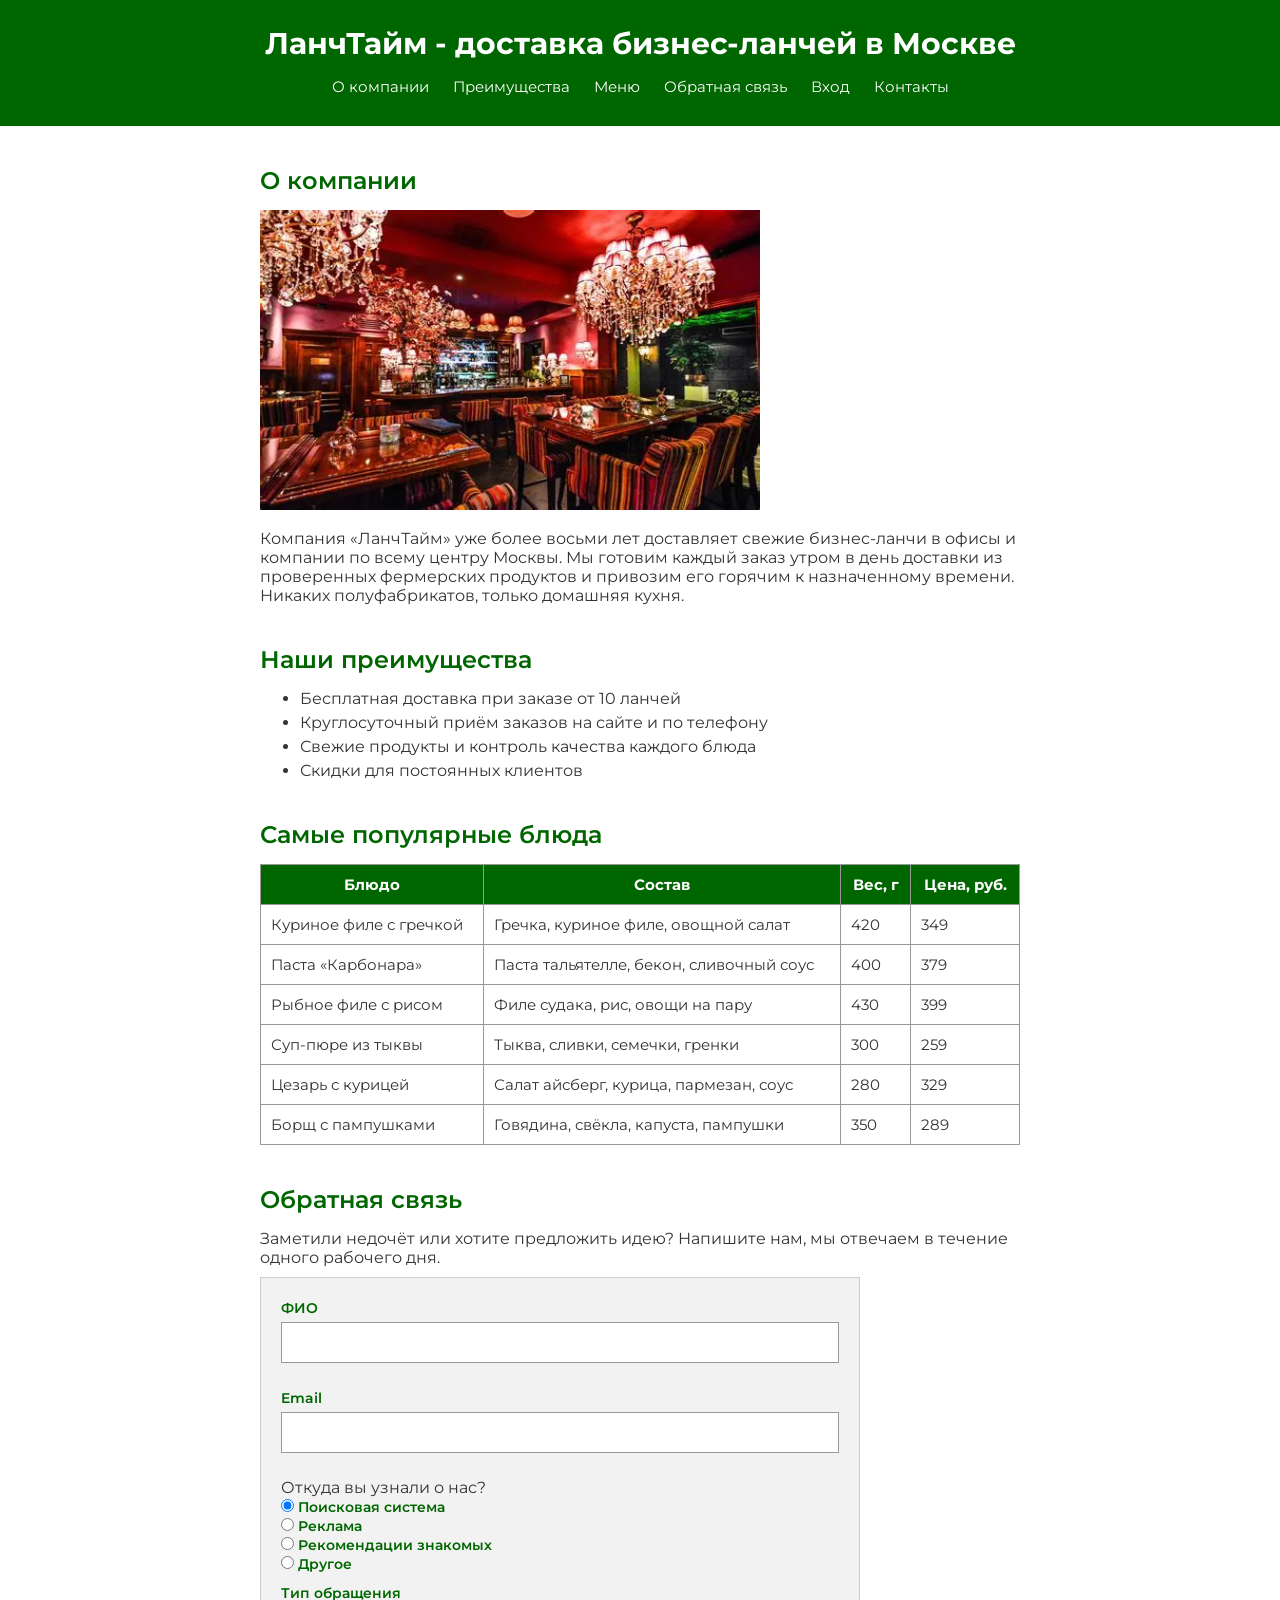
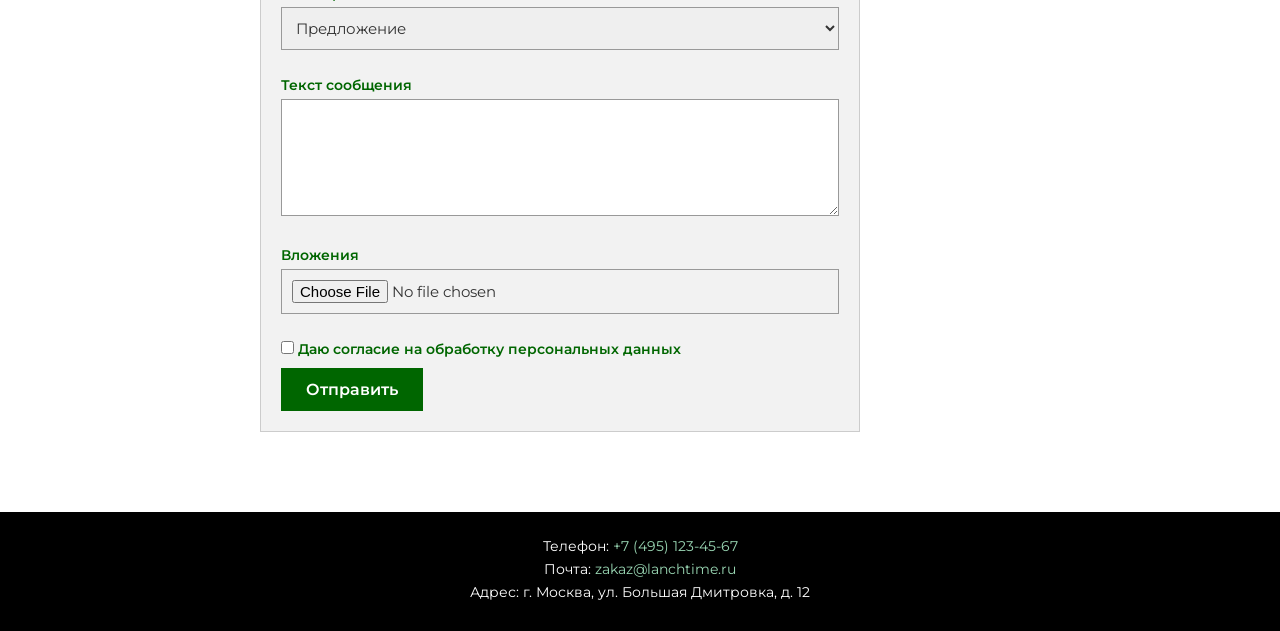
==== index.html @ 79c69cdb "Создание сайта" ====
<!DOCTYPE html>
<html lang="ru">
<head>
  <meta charset="UTF-8">
  <title>ЛанчТайм - доставка бизнес-ланчей в Москве</title>
  <link rel="preconnect" href="https://fonts.googleapis.com">
  <link rel="preconnect" href="https://fonts.gstatic.com" crossorigin>
  <link href="https://fonts.googleapis.com/css2?family=Montserrat&display=swap" rel="stylesheet">
  <link rel="stylesheet" href="style.css">
</head>
<body>
  <header>
    <h1>ЛанчТайм - доставка бизнес-ланчей в Москве</h1>
    <nav>
      <a href="#about">О компании</a>
      <a href="#advantages">Преимущества</a>
      <a href="#menu">Меню</a>
      <a href="#feedback">Обратная связь</a>
      <a href="auth.html">Вход</a>
      <a href="#contacts">Контакты</a>
    </nav>
  </header>

  <main>
    <section id="about">
      <h2>О компании</h2>
      <img src="OIP.jpg" alt="Бизнес-ланч от компании ЛанчТайм">
      <p>Компания «ЛанчТайм» уже более восьми лет доставляет свежие бизнес-ланчи в офисы и компании по всему центру Москвы. Мы готовим каждый заказ утром в день доставки из проверенных фермерских продуктов и привозим его горячим к назначенному времени. Никаких полуфабрикатов, только домашняя кухня.</p>
    </section>

    <section id="advantages">
      <h2>Наши преимущества</h2>
      <ul>
        <li>Бесплатная доставка при заказе от 10 ланчей</li>
        <li>Круглосуточный приём заказов на сайте и по телефону</li>
        <li>Свежие продукты и контроль качества каждого блюда</li>
        <li>Скидки для постоянных клиентов</li>
      </ul>
    </section>

    <section id="menu">
      <h2>Самые популярные блюда</h2>
      <table>
        <tr>
          <th>Блюдо</th>
          <th>Состав</th>
          <th>Вес, г</th>
          <th>Цена, руб.</th>
        </tr>
        <tr>
          <td>Куриное филе с гречкой</td>
          <td>Гречка, куриное филе, овощной салат</td>
          <td>420</td>
          <td>349</td>
        </tr>
        <tr>
          <td>Паста «Карбонара»</td>
          <td>Паста тальятелле, бекон, сливочный соус</td>
          <td>400</td>
          <td>379</td>
        </tr>
        <tr>
          <td>Рыбное филе с рисом</td>
          <td>Филе судака, рис, овощи на пару</td>
          <td>430</td>
          <td>399</td>
        </tr>
        <tr>
          <td>Суп-пюре из тыквы</td>
          <td>Тыква, сливки, семечки, гренки</td>
          <td>300</td>
          <td>259</td>
        </tr>
        <tr>
          <td>Цезарь с курицей</td>
          <td>Салат айсберг, курица, пармезан, соус</td>
          <td>280</td>
          <td>329</td>
        </tr>
        <tr>
          <td>Борщ с пампушками</td>
          <td>Говядина, свёкла, капуста, пампушки</td>
          <td>350</td>
          <td>289</td>
        </tr>
      </table>
    </section>

    <section id="feedback">
      <h2>Обратная связь</h2>
      <p>Заметили недочёт или хотите предложить идею? Напишите нам, мы отвечаем в течение одного рабочего дня.</p>
      <form action="https://httpbin.org/post" method="post" enctype="multipart/form-data">
        <p>
          <label for="fio">ФИО</label>
          <input id="fio" type="text" name="fio">
        </p>
        <p>
          <label for="email">Email</label>
          <input id="email" type="email" name="email">
        </p>
        <p>
          <span>Откуда вы узнали о нас?</span><br>
          <label><input type="radio" name="source" value="search" checked> Поисковая система</label><br>
          <label><input type="radio" name="source" value="ad"> Реклама</label><br>
          <label><input type="radio" name="source" value="friends"> Рекомендации знакомых</label><br>
          <label><input type="radio" name="source" value="other"> Другое</label>
        </p>
        <p>
          <label for="subject">Тип обращения</label>
          <select id="subject" name="subject">
            <option value="proposal">Предложение</option>
            <option value="complaint">Жалоба</option>
          </select>
        </p>
        <p>
          <label for="message">Текст сообщения</label>
          <textarea id="message" name="message" rows="5"></textarea>
        </p>
        <p>
          <label for="attachment">Вложения</label>
          <input id="attachment" type="file" name="attachment">
        </p>
        <p>
          <label><input type="checkbox" name="consent"> Даю согласие на обработку персональных данных</label>
        </p>
        <button type="submit">Отправить</button>
      </form>
    </section>
  </main>

  <footer id="contacts">
    <p>Телефон: <a href="tel:+74951234567">+7 (495) 123-45-67</a></p>
    <p>Почта: <a href="mailto:zakaz@lanchtime.ru">zakaz@lanchtime.ru</a></p>
    <p>Адрес: г. Москва, ул. Большая Дмитровка, д. 12</p>
  </footer>
</body>
</html>
---- style.css ----
* {
  box-sizing: border-box;
  margin: 0;
  padding: 0;
}

body {
  font-family: 'Montserrat', Arial, sans-serif;
  font-size: 16px;
  color: #333333;
}

/* Шапка */

header {
  background-color: #006600;
  text-align: center;
  padding: 25px;
  margin-bottom: 20px;
}

header h1 {
  font-size: 30px;
  font-weight: 700;
  color: #ffffff;
  margin-bottom: 10px;
}

nav {
  padding: 5px;
  margin: 0;
}

nav a {
  font-family: 'Montserrat', Arial, sans-serif;
  font-size: 15px;
  color: #ffffff;
  text-decoration: none;
  margin: 0 10px;
}

nav a:hover {
  color: #ffcc00;
}

/* Основное содержимое */

main {
  width: 800px;
  margin: 0 auto;
  padding: 20px;
}

section {
  margin-bottom: 40px;
}

h2 {
  font-size: 24px;
  font-weight: 600;
  color: #006600;
  margin-bottom: 15px;
}

p {
  font-size: 16px;
  margin-bottom: 10px;
}

img {
  width: 500px;
  height: 300px;
  margin-bottom: 15px;
}

ul {
  margin-left: 40px;
}

li {
  margin-bottom: 5px;
}

/* Таблица */

table {
  border-collapse: collapse;
  width: 100%;
  text-align: left;
}

th, td {
  border: 1px solid #999999;
  padding: 10px;
  font-size: 15px;
}

th {
  background-color: #006600;
  color: #ffffff;
  text-align: center;
  font-weight: 700;
}

/* Формы */

form {
  width: 600px;
  padding: 20px;
  background-color: #f2f2f2;
  border: 1px solid #cccccc;
}

label {
  font-size: 14px;
  font-weight: 600;
  color: #006600;
}

input, select, textarea {
  width: 100%;
  padding: 10px;
  margin-top: 5px;
  margin-bottom: 15px;
  font-family: 'Montserrat', Arial, sans-serif;
  font-size: 15px;
  color: #333333;
  border: 1px solid #999999;
}

input[type="radio"], input[type="checkbox"] {
  width: auto;
  margin: 0;
}

button {
  padding: 12px 25px;
  background-color: #006600;
  color: #ffffff;
  font-family: 'Montserrat', Arial, sans-serif;
  font-size: 16px;
  font-weight: 600;
  border: none;
}

button:hover {
  background-color: #cc6600;
}

/* Страница входа */

body.auth-page {
  min-height: 100vh;
  display: flex;
  align-items: center;
  justify-content: center;
  background-image: url('auth-bg.jpg');
  background-size: cover;
  background-position: center;
}

.auth-form {
  width: 400px;
  padding: 30px;
  background-color: #ffffff;
  border: 1px solid #cccccc;
}

.auth-form h1 {
  font-size: 22px;
  color: #333333;
  text-align: center;
  margin-bottom: 20px;
}

.auth-form a {
  color: #006600;
  font-size: 14px;
  text-decoration: none;
}

/* Футер */

footer {
  background-color: #000000;
  color: #ffffff;
  text-align: center;
  padding: 25px;
  margin-top: 20px;
}

footer p {
  font-size: 14px;
  margin-bottom: 5px;
}

footer a {
  font-family: 'Montserrat', Arial, sans-serif;
  font-size: 14px;
  color: #99d6b3;
  text-decoration: none;
}

footer a:hover {
  color: #ffcc00;
}
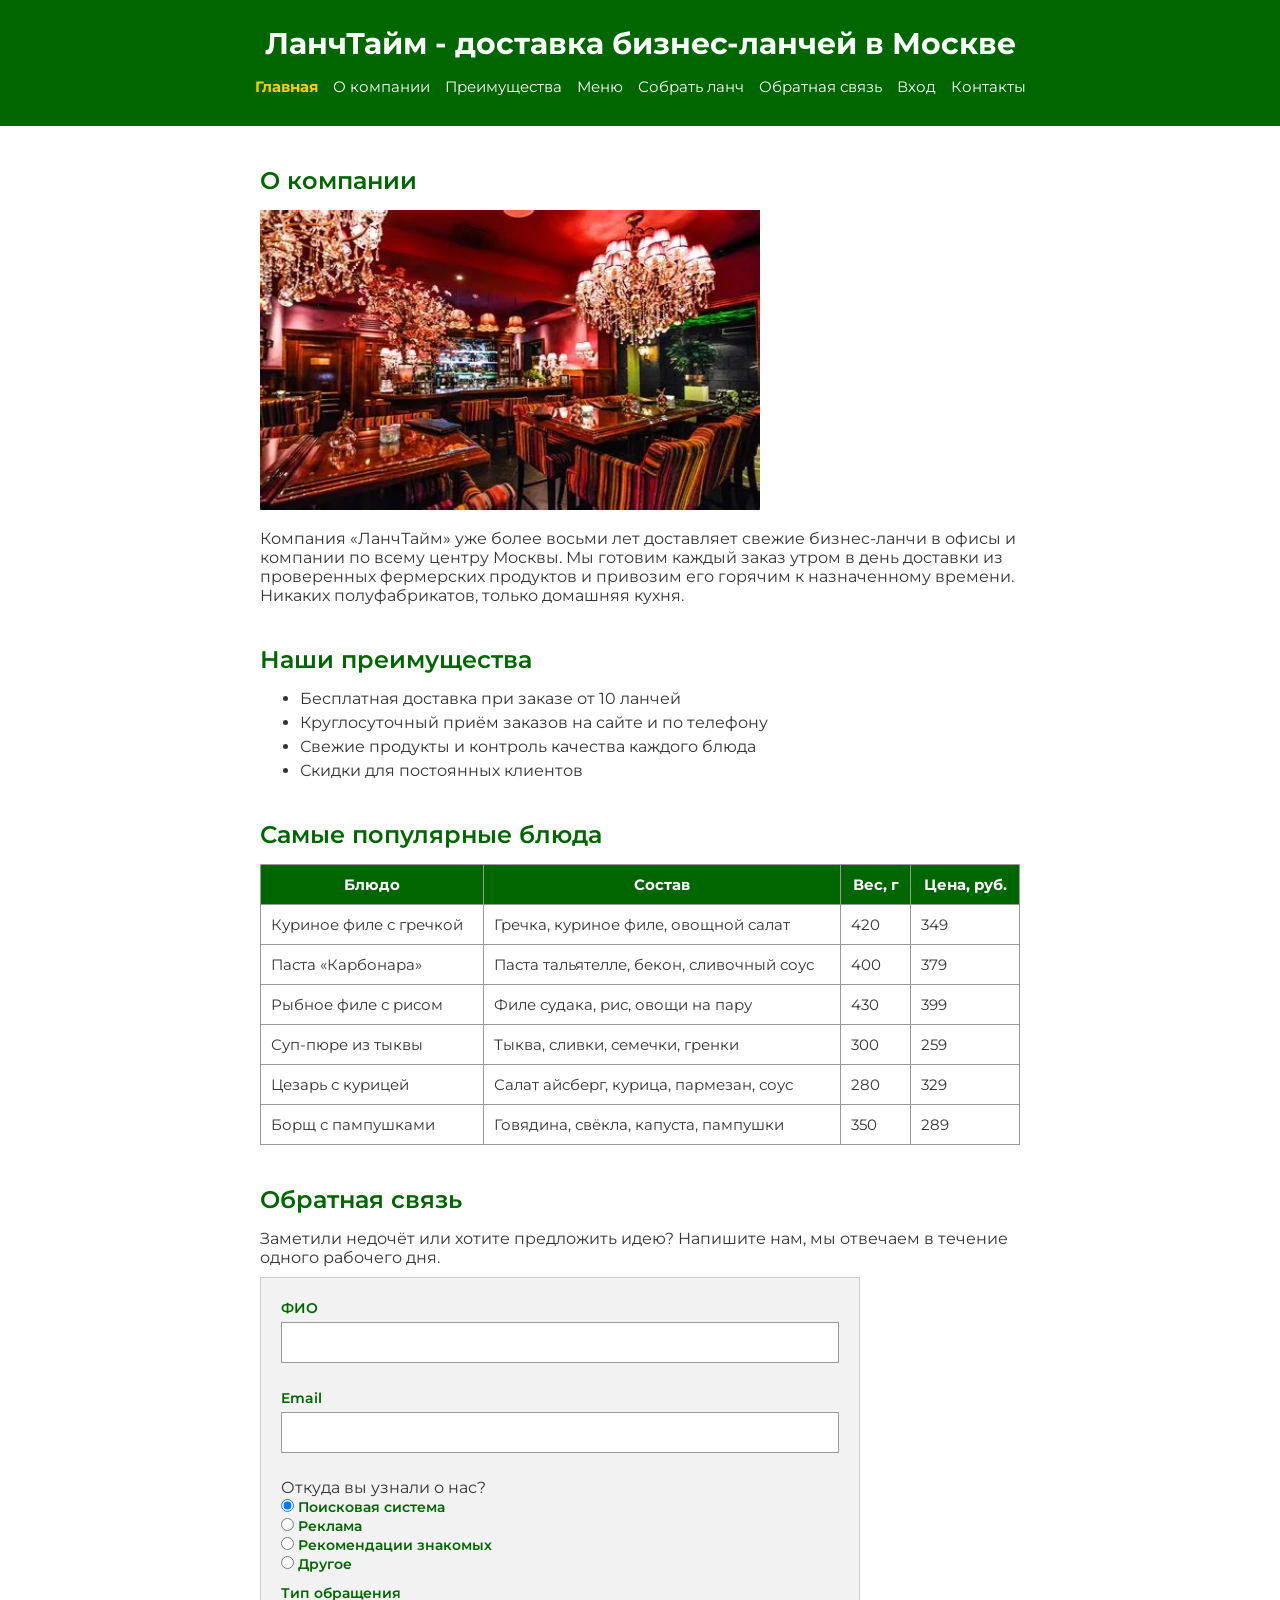
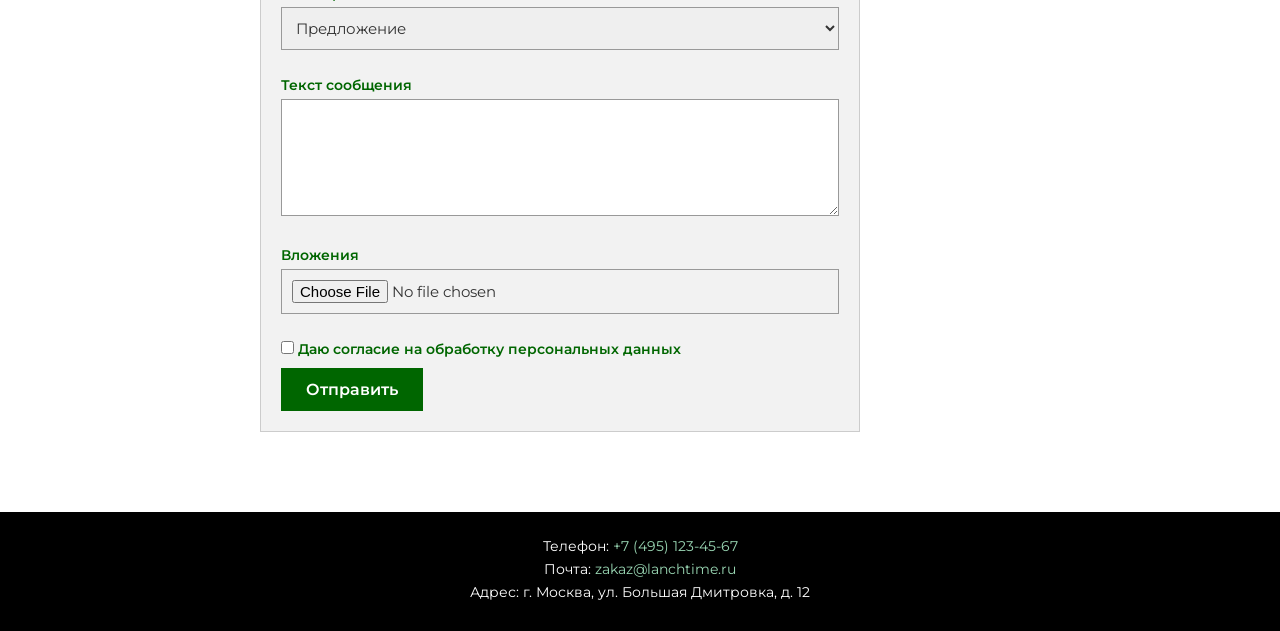
==== commit 618ba05f: "Обновление сайта" ====
--- a/index.html
+++ b/index.html
@@ -2,19 +2,23 @@
 <html lang="ru">
 <head>
   <meta charset="UTF-8">
+  <meta name="viewport" content="width=device-width, initial-scale=1.0">
   <title>ЛанчТайм - доставка бизнес-ланчей в Москве</title>
   <link rel="preconnect" href="https://fonts.googleapis.com">
   <link rel="preconnect" href="https://fonts.gstatic.com" crossorigin>
   <link href="https://fonts.googleapis.com/css2?family=Montserrat&display=swap" rel="stylesheet">
   <link rel="stylesheet" href="style.css">
+  <link rel="stylesheet" href="print.css" media="print">
 </head>
 <body>
   <header>
     <h1>ЛанчТайм - доставка бизнес-ланчей в Москве</h1>
     <nav>
+      <a class="active" href="index.html">Главная</a>
       <a href="#about">О компании</a>
       <a href="#advantages">Преимущества</a>
       <a href="#menu">Меню</a>
+      <a href="lunch.html">Собрать ланч</a>
       <a href="#feedback">Обратная связь</a>
       <a href="auth.html">Вход</a>
       <a href="#contacts">Контакты</a>
--- a/style.css
+++ b/style.css
@@ -5,6 +5,9 @@
 }
 
 body {
+  min-height: 100vh;
+  display: flex;
+  flex-direction: column;
   font-family: 'Montserrat', Arial, sans-serif;
   font-size: 16px;
   color: #333333;
@@ -27,6 +30,10 @@
 }
 
 nav {
+  display: flex;
+  flex-wrap: wrap;
+  justify-content: center;
+  gap: 15px;
   padding: 5px;
   margin: 0;
 }
@@ -36,11 +43,15 @@
   font-size: 15px;
   color: #ffffff;
   text-decoration: none;
-  margin: 0 10px;
 }
 
 nav a:hover {
   color: #ffcc00;
+}
+
+nav a.active {
+  color: #ffcc00;
+  font-weight: 700;
 }
 
 /* Основное содержимое */
@@ -49,6 +60,7 @@
   width: 800px;
   margin: 0 auto;
   padding: 20px;
+  flex: 1;
 }
 
 section {
@@ -152,6 +164,7 @@
 body.auth-page {
   min-height: 100vh;
   display: flex;
+  flex-direction: row;
   align-items: center;
   justify-content: center;
   background-image: url('auth-bg.jpg');
@@ -203,4 +216,36 @@
 
 footer a:hover {
   color: #ffcc00;
+}
+
+/* Адаптивность главной страницы */
+
+@media (max-width: 400px) {
+  main {
+    width: auto;
+    padding: 10px;
+  }
+
+  header h1 {
+    font-size: 22px;
+  }
+
+  img {
+    width: 100%;
+    height: auto;
+  }
+
+  table {
+    font-size: 12px;
+  }
+
+  th, td {
+    padding: 6px;
+    font-size: 12px;
+    word-wrap: break-word;
+  }
+
+  form {
+    width: 100%;
+  }
 }
--- a/print.css
+++ b/print.css
@@ -0,0 +1,52 @@
+/* Стили для печати */
+
+@page {
+  margin: 2cm;
+}
+
+body {
+  color: #000000;
+  background: #ffffff;
+  font-size: 12pt;
+}
+
+/* Элементы управления при печати не нужны */
+
+nav,
+button,
+input,
+select,
+textarea {
+  display: none;
+}
+
+header,
+footer {
+  background: #ffffff;
+  color: #000000;
+  border-bottom: 1px solid #000000;
+  padding: 10px;
+}
+
+footer {
+  border-bottom: none;
+  border-top: 1px solid #000000;
+}
+
+.dish {
+  filter: none;
+  border: 1px solid #999999;
+}
+
+.dish button {
+  display: none;
+}
+
+a {
+  color: #000000;
+  text-decoration: underline;
+}
+
+img {
+  max-width: 100%;
+}
